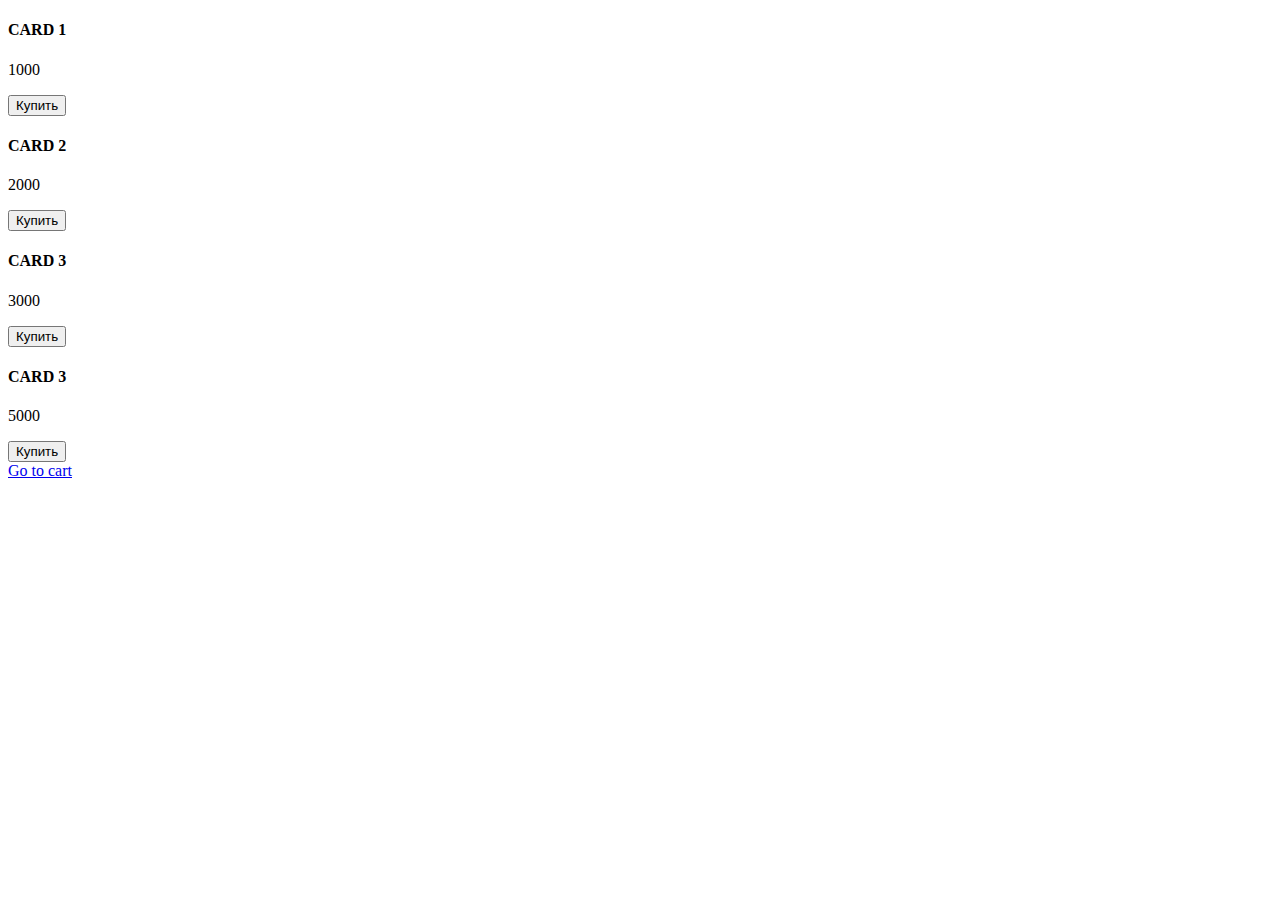
==== index.html @ 9742b04e "<комментарий>" ====
<!DOCTYPE html>
<html lang="en">

<head>
  <meta charset="UTF-8">
  <meta name="viewport" content="width=device-width, initial-scale=1.0">
  <script src="./scrips.js" defer></script>
  <title>Document</title>
</head>

<body>

  <div class="card">
    <h4 class="card__title">CARD 1</h4>
    <p class="card__price">1000</p>
    <button>Купить</button>
  </div>
  <div class="card">
    <h4 class="card__title">CARD 2</h4>
    <p class="card__price">2000</p>
    <button>Купить</button>
  </div>
  <div class="card">
    <h4 class="card__title">CARD 3</h4>
    <p class="card__price">3000</p>
    <button>Купить</button>
  </div>
  <div class="card">
    <h4 class="card__title">CARD 3</h4>
    <p class="card__price">5000</p>
    <button>Купить</button>
  </div>
  <a href="./card.html">Go to cart</a>

</body>

</html>
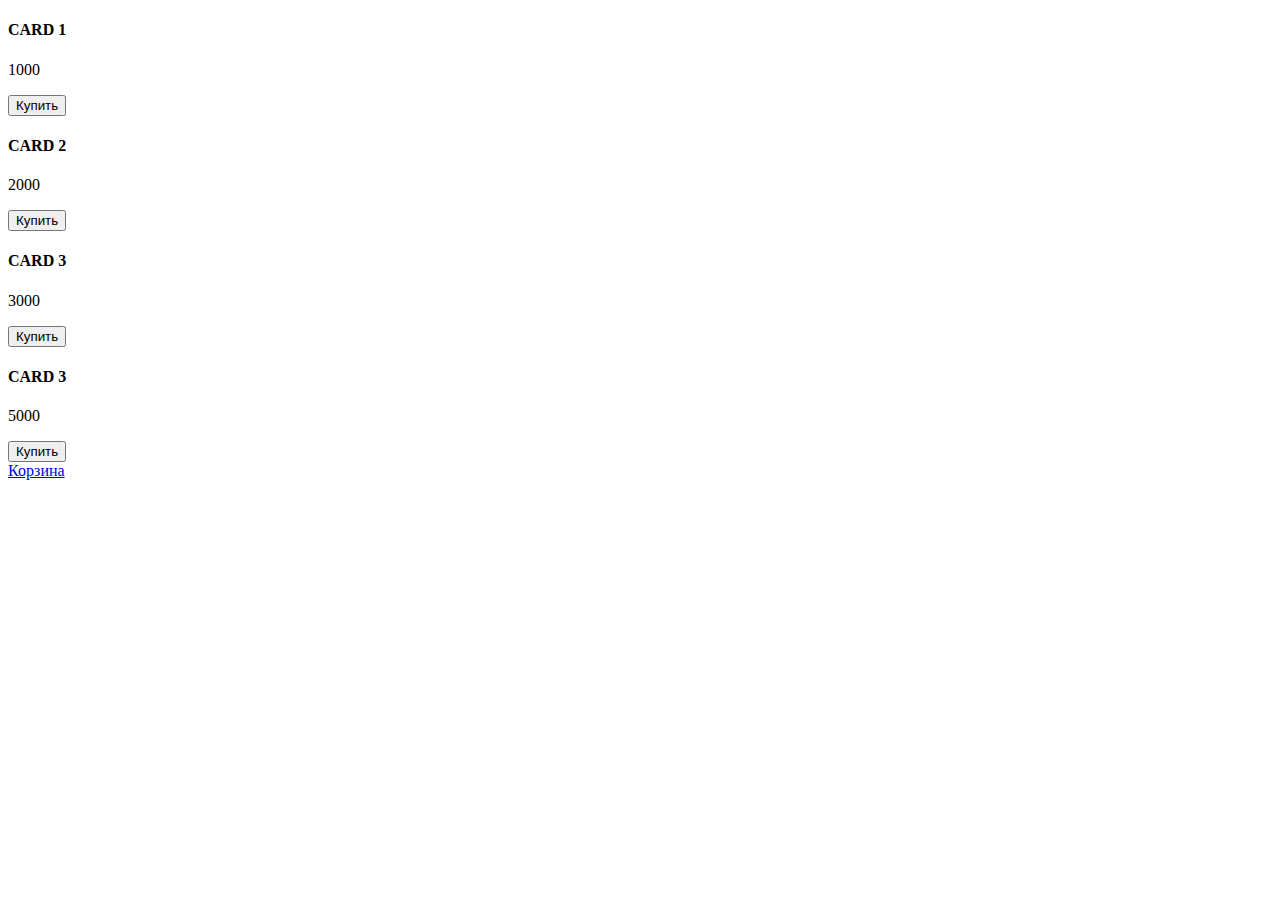
==== commit 9e9b2339: "Корзина" ====
--- a/index.html
+++ b/index.html
@@ -30,7 +30,7 @@
     <p class="card__price">5000</p>
     <button>Купить</button>
   </div>
-  <a href="./card.html">Go to cart</a>
+  <a href="./card.html">Корзина</a>
 
 </body>
 
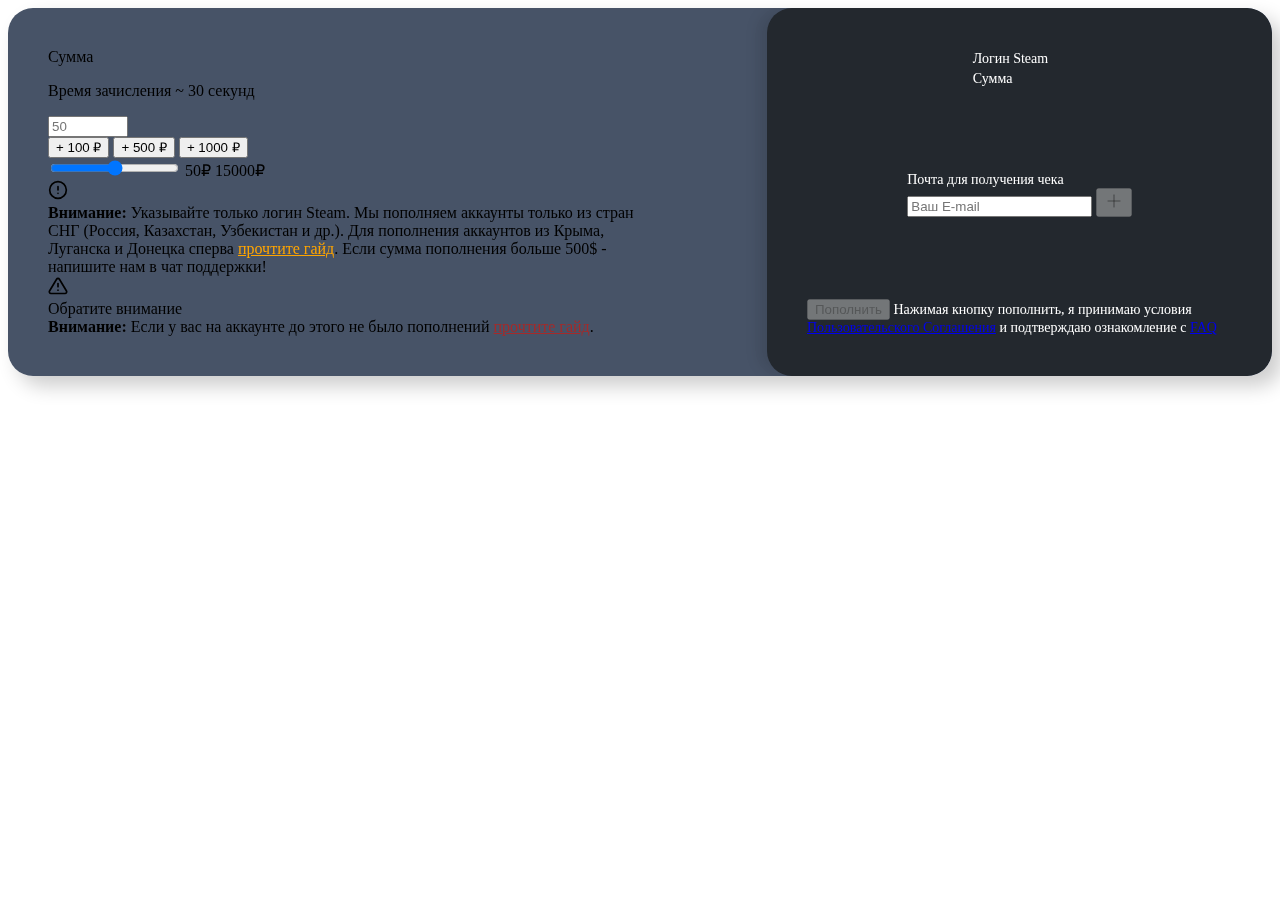
==== commit 676a815e: "Добавил новый функционал" ====
--- a/index.html
+++ b/index.html
@@ -4,34 +4,106 @@
 <head>
   <meta charset="UTF-8">
   <meta name="viewport" content="width=device-width, initial-scale=1.0">
-  <script src="./scrips.js" defer></script>
+  <link rel="stylesheet" href="./style.css">
+  <script src="./toUpCard.js" defer></script>
   <title>Document</title>
 </head>
 
 <body>
-
-  <div class="card">
-    <h4 class="card__title">CARD 1</h4>
-    <p class="card__price">1000</p>
-    <button>Купить</button>
-  </div>
-  <div class="card">
-    <h4 class="card__title">CARD 2</h4>
-    <p class="card__price">2000</p>
-    <button>Купить</button>
-  </div>
-  <div class="card">
-    <h4 class="card__title">CARD 3</h4>
-    <p class="card__price">3000</p>
-    <button>Купить</button>
-  </div>
-  <div class="card">
-    <h4 class="card__title">CARD 3</h4>
-    <p class="card__price">5000</p>
-    <button>Купить</button>
-  </div>
-  <a href="./card.html">Корзина</a>
-
+  <form class="container svelte-pn689t">
+    <div class="form svelte-pn689t">
+      <label class="money svelte-tsenul" for="money">Сумма <p class="svelte-tsenul">Время зачисления ~ 30
+          секунд</p>
+        <div class="svelte-u824j0">
+          <input type="number" name="money" id="money" maxlength="6" min="50" max="15000" required=""
+            class="svelte-u824j0" placeholder="50">
+        </div>
+      </label>
+      <div class="add-money-wrapper svelte-tsenul"><button class="add-money svelte-tsenul" type="button">+ 100
+          ₽</button> <button class="add-money svelte-tsenul" type="button">+ 500 ₽</button> <button
+          class="add-money svelte-tsenul" type="button">+ 1000 ₽</button></div>
+      <div class="range svelte-tsenul">
+        <div class="svelte-1dvvwkv"><input type="range" min="50" max="15000" aria-label="Сумма" class="svelte-1dvvwkv">
+          <span>50₽</span> <span>15000₽</span>
+        </div>
+      </div>
+      <div class="info-message svelte-tsenul">
+        <div class="message message--type-error svelte-8q7e0o"><span class="icon svelte-8q7e0o"><svg
+              xmlns="http://www.w3.org/2000/svg" width="20px" height="20px" viewBox="0 0 24 24" fill="none"
+              stroke="currentColor" stroke-width="2" stroke-linecap="round" stroke-linejoin="round"
+              class="feather feather-alert-circle ">
+              <circle cx="12" cy="12" r="10"></circle>
+              <line x1="12" y1="8" x2="12" y2="12"></line>
+              <line x1="12" y1="16" x2="12.01" y2="16"></line>
+            </svg></span>
+          <div class="info svelte-8q7e0o">
+            <div class="content"><b>Внимание:</b> Указывайте только логин Steam. Мы пополняем аккаунты только из стран
+              СНГ
+              (Россия, Казахстан, Узбекистан и др.). Для пополнения аккаунтов из Крыма, Луганска и Донецка
+              сперва
+              <a href="https://battlepass.ru/info/faq#krim" style="color: orange;">прочтите гайд</a>. Если
+              сумма пополнения больше 500$ - напишите нам в чат поддержки!
+            </div>
+          </div>
+        </div>
+        <div style="display: contents; --info-bg-start: #CFC355; --info-bg-end: #B49D4D; --info-text-color: #23282E;">
+          <div class="message message--type-custom svelte-8q7e0o"><span class="icon svelte-8q7e0o"><svg
+                xmlns="http://www.w3.org/2000/svg" width="20px" height="20px" viewBox="0 0 24 24" fill="none"
+                stroke="currentColor" stroke-width="2" stroke-linecap="round" stroke-linejoin="round"
+                class="feather feather-alert-triangle ">
+                <path d="M10.29 3.86L1.82 18a2 2 0 0 0 1.71 3h16.94a2 2 0 0 0 1.71-3L13.71 3.86a2 2 0 0 0-3.42 0z">
+                </path>
+                <line x1="12" y1="9" x2="12" y2="13"></line>
+                <line x1="12" y1="17" x2="12.01" y2="17"></line>
+              </svg></span>
+            <div class="info svelte-8q7e0o">
+              <div class="title svelte-8q7e0o">Обратите внимание</div>
+              <div class="content"><b>Внимание:</b> Если у вас на аккаунте до этого не было пополнений
+                <a href="https://battlepass.ru/info/faq#acc" style="color: brown;">прочтите гайд</a>.
+              </div>
+            </div>
+          </div>
+        </div>
+      </div>
+    </div>
+    </div>
+    <div class="checkout svelte-pn689t">
+      <table class="svelte-1szy6vr">
+        <tbody>
+          <tr class="svelte-1szy6vr">
+            <th class="svelte-1szy6vr">Логин Steam</th>
+            <td class="svelte-1szy6vr"></td>
+          </tr>
+          <tr class="svelte-1szy6vr">
+            <th class="svelte-1szy6vr">Сумма</th>
+            <td class="svelte-1szy6vr">
+              <div class="svelte-br80q">
+                <span class="total"></span>
+                <!-- <span class="original svelte-br80q"><span class="price svelte-br80q">64.90₽</span> <span
+                    class="blue svelte-1vujwtr">−7%</span></span> -->
+              </div>
+            </td>
+          </tr>
+        </tbody>
+      </table>
+      <section class="svelte-1kb0jm1">
+        <header><label for="receipt_email" class="svelte-1kb0jm1">Почта для получения чека</label></header>
+        <div class="svelte-1kb0jm1"><input type="email" name="receipt_email" id="receipt_email" placeholder="Ваш E-mail"
+            class="svelte-1kb0jm1"> <button type="button" disabled="" class="svelte-1kb0jm1"><svg
+              xmlns="http://www.w3.org/2000/svg" width="20px" height="20px" viewBox="0 0 24 24" fill="none"
+              stroke="currentColor" stroke-width="2" stroke-linecap="round" stroke-linejoin="round"
+              class="feather feather-plus ">
+              <line x1="12" y1="5" x2="12" y2="19"></line>
+              <line x1="5" y1="12" x2="19" y2="12"></line>
+            </svg></button></div>
+      </section>
+      <div class="svelte-dmcgsa"><button type="submit" disabled="" class="svelte-dmcgsa">Пополнить</button> <span
+          class="terms svelte-dmcgsa">Нажимая кнопку пополнить, я принимаю условия <a href="info/agreement"
+            class="svelte-dmcgsa">Пользовательского Соглашения</a>
+          и подтверждаю ознакомление с
+          <a href="/info/faq" class="svelte-dmcgsa">FAQ</a></span></div>
+    </div>
+  </form>
 </body>
 
 </html>--- a/style.css
+++ b/style.css
@@ -0,0 +1,1153 @@
+:root {
+  --back-color: #2b323c;
+  --main-color: #334056;
+  --bg-card-color: rgb(51 64 86 / 90%);
+  --dark-color: #23282e;
+  --text-color: #cfd4da;
+  --white-color: #fff;
+  --blue-color: #0396ff;
+  --action-bg: var(--blue-color);
+  --action-text: var(--white-color);
+  --green-color: #48c432;
+  --red-color: #eb4242;
+  --grid-module: 4px
+}
+
+div.svelte-19w2t92 {
+  display: -webkit-box;
+  display: -ms-flexbox;
+  display: flex;
+  -webkit-box-align: center;
+  -ms-flex-align: center;
+  align-items: center;
+  width: 100%;
+  -webkit-box-flex: 1;
+  -ms-flex: 1;
+  flex: 1;
+  gap: calc(var(--grid-module) * 2)
+}
+
+a.svelte-19w2t92:before {
+  position: absolute;
+  top: 0;
+  right: 0;
+  bottom: 0;
+  left: 0;
+  content: ""
+}
+
+button.svelte-19w2t92 {
+  display: -webkit-box;
+  display: -ms-flexbox;
+  display: flex;
+  -webkit-box-align: center;
+  -ms-flex-align: center;
+  align-items: center;
+  -webkit-box-pack: center;
+  -ms-flex-pack: center;
+  justify-content: center;
+  border: 0;
+  margin-left: auto;
+  background: 0 0
+}
+
+ul.svelte-1623bmi {
+  position: relative;
+  z-index: 2;
+  width: 100%;
+  margin-bottom: calc(var(--grid-module) * 2)
+}
+
+@media(min-width: 992px) {
+  ul.svelte-1623bmi {
+    position: absolute;
+    top: 40px;
+    left: 40px;
+    width: auto
+  }
+}
+
+li.svelte-1623bmi {
+  margin-bottom: calc(var(--grid-module) * 2)
+}
+
+@font-face {
+  font-family: swiper-icons;
+  src: url(data:application/font-woff;charset=utf-8;base64,\ [base64]//wADZ2x5ZgAAAywAAADMAAAD2MHtryVoZWFkAAABbAAAADAAAAA2E2+eoWhoZWEAAAGcAAAAHwAAACQC9gDzaG10eAAAAigAAAAZAAAArgJkABFsb2NhAAAC0AAAAFoAAABaFQAUGG1heHAAAAG8AAAAHwAAACAAcABAbmFtZQAAA/gAAAE5AAACXvFdBwlwb3N0AAAFNAAAAGIAAACE5s74hXjaY2BkYGAAYpf5Hu/j+W2+MnAzMYDAzaX6QjD6/4//Bxj5GA8AuRwMYGkAPywL13jaY2BkYGA88P8Agx4j+/8fQDYfA1AEBWgDAIB2BOoAeNpjYGRgYNBh4GdgYgABEMnIABJzYNADCQAACWgAsQB42mNgYfzCOIGBlYGB0YcxjYGBwR1Kf2WQZGhhYGBiYGVmgAFGBiQQkOaawtDAoMBQxXjg/wEGPcYDDA4wNUA2CCgwsAAAO4EL6gAAeNpj2M0gyAACqxgGNWBkZ2D4/wMA+xkDdgAAAHjaY2BgYGaAYBkGRgYQiAHyGMF8FgYHIM3DwMHABGQrMOgyWDLEM1T9/w8UBfEMgLzE////P/5//f/V/xv+r4eaAAeMbAxwIUYmIMHEgKYAYjUcsDAwsLKxc3BycfPw8jEQA/[base64]/uznmfPFBNODM2K7MTQ45YEAZqGP81AmGGcF3iPqOop0r1SPTaTbVkfUe4HXj97wYE+yNwWYxwWu4v1ugWHgo3S1XdZEVqWM7ET0cfnLGxWfkgR42o2PvWrDMBSFj/IHLaF0zKjRgdiVMwScNRAoWUoH78Y2icB/yIY09An6AH2Bdu/UB+yxopYshQiEvnvu0dURgDt8QeC8PDw7Fpji3fEA4z/PEJ6YOB5hKh4dj3EvXhxPqH/SKUY3rJ7srZ4FZnh1PMAtPhwP6fl2PMJMPDgeQ4rY8YT6Gzao0eAEA409DuggmTnFnOcSCiEiLMgxCiTI6Cq5DZUd3Qmp10vO0LaLTd2cjN4fOumlc7lUYbSQcZFkutRG7g6JKZKy0RmdLY680CDnEJ+UMkpFFe1RN7nxdVpXrC4aTtnaurOnYercZg2YVmLN/d/gczfEimrE/fs/bOuq29Zmn8tloORaXgZgGa78yO9/cnXm2BpaGvq25Dv9S4E9+5SIc9PqupJKhYFSSl47+Qcr1mYNAAAAeNptw0cKwkAAAMDZJA8Q7OUJvkLsPfZ6zFVERPy8qHh2YER+3i/BP83vIBLLySsoKimrqKqpa2hp6+jq6RsYGhmbmJqZSy0sraxtbO3sHRydnEMU4uR6yx7JJXveP7WrDycAAAAAAAH//wACeNpjYGRgYOABYhkgZgJCZgZNBkYGLQZtIJsFLMYAAAw3ALgAeNolizEKgDAQBCchRbC2sFER0YD6qVQiBCv/H9ezGI6Z5XBAw8CBK/m5iQQVauVbXLnOrMZv2oLdKFa8Pjuru2hJzGabmOSLzNMzvutpB3N42mNgZGBg4GKQYzBhYMxJLMlj4GBgAYow/P/PAJJhLM6sSoWKfWCAAwDAjgbRAAB42mNgYGBkAIIbCZo5IPrmUn0hGA0AO8EFTQAA) format("woff");
+  font-weight: 400;
+  font-style: normal
+}
+
+:root {
+  --swiper-theme-color: #007aff
+}
+
+:host {
+  position: relative;
+  display: block;
+  margin-left: auto;
+  margin-right: auto;
+  z-index: 1
+}
+
+.swiper {
+  margin-left: auto;
+  margin-right: auto;
+  position: relative;
+  overflow: hidden;
+  overflow: clip;
+  list-style: none;
+  padding: 0;
+  z-index: 1;
+  display: block
+}
+
+.swiper-vertical>.swiper-wrapper {
+  -webkit-box-orient: vertical;
+  -webkit-box-direction: normal;
+  -ms-flex-direction: column;
+  flex-direction: column
+}
+
+.swiper-wrapper {
+  position: relative;
+  width: 100%;
+  height: 100%;
+  z-index: 1;
+  display: -webkit-box;
+  display: -ms-flexbox;
+  display: flex;
+  -webkit-transition-property: -webkit-transform;
+  transition-property: -webkit-transform;
+  transition-property: transform;
+  transition-property: transform, -webkit-transform;
+  -webkit-transition-timing-function: var(--swiper-wrapper-transition-timing-function, initial);
+  transition-timing-function: var(--swiper-wrapper-transition-timing-function, initial);
+  -webkit-box-sizing: content-box;
+  box-sizing: content-box
+}
+
+.swiper-android .swiper-slide,
+.swiper-ios .swiper-slide,
+.swiper-wrapper {
+  -webkit-transform: translate3d(0px, 0, 0);
+  transform: translateZ(0)
+}
+
+.swiper-horizontal {
+  -ms-touch-action: pan-y;
+  touch-action: pan-y
+}
+
+.swiper-vertical {
+  -ms-touch-action: pan-x;
+  touch-action: pan-x
+}
+
+.swiper-slide {
+  -ms-flex-negative: 0;
+  flex-shrink: 0;
+  width: 100%;
+  height: 100%;
+  position: relative;
+  -webkit-transition-property: -webkit-transform;
+  transition-property: -webkit-transform;
+  transition-property: transform;
+  transition-property: transform, -webkit-transform;
+  display: block
+}
+
+.swiper-slide-invisible-blank {
+  visibility: hidden
+}
+
+.swiper-autoheight,
+.swiper-autoheight .swiper-slide {
+  height: auto
+}
+
+.swiper-autoheight .swiper-wrapper {
+  -webkit-box-align: start;
+  -ms-flex-align: start;
+  align-items: flex-start;
+  -webkit-transition-property: height, -webkit-transform;
+  transition-property: height, -webkit-transform;
+  transition-property: transform, height;
+  transition-property: transform, height, -webkit-transform
+}
+
+.swiper-backface-hidden .swiper-slide {
+  -webkit-transform: translateZ(0);
+  transform: translateZ(0);
+  -webkit-backface-visibility: hidden;
+  backface-visibility: hidden
+}
+
+.swiper-3d.swiper-css-mode .swiper-wrapper {
+  -webkit-perspective: 1200px;
+  perspective: 1200px
+}
+
+.swiper-3d .swiper-wrapper {
+  -webkit-transform-style: preserve-3d;
+  transform-style: preserve-3d
+}
+
+.swiper-3d {
+  -webkit-perspective: 1200px;
+  perspective: 1200px
+}
+
+.swiper-3d .swiper-slide,
+.swiper-3d .swiper-cube-shadow {
+  -webkit-transform-style: preserve-3d;
+  transform-style: preserve-3d
+}
+
+.swiper-css-mode>.swiper-wrapper {
+  overflow: auto;
+  scrollbar-width: none;
+  -ms-overflow-style: none
+}
+
+.swiper-css-mode>.swiper-wrapper::-webkit-scrollbar {
+  display: none
+}
+
+.swiper-css-mode>.swiper-wrapper>.swiper-slide {
+  scroll-snap-align: start start
+}
+
+.swiper-css-mode.swiper-horizontal>.swiper-wrapper {
+  -ms-scroll-snap-type: x mandatory;
+  scroll-snap-type: x mandatory
+}
+
+.swiper-css-mode.swiper-vertical>.swiper-wrapper {
+  -ms-scroll-snap-type: y mandatory;
+  scroll-snap-type: y mandatory
+}
+
+.swiper-css-mode.swiper-free-mode>.swiper-wrapper {
+  -ms-scroll-snap-type: none;
+  scroll-snap-type: none
+}
+
+.swiper-css-mode.swiper-free-mode>.swiper-wrapper>.swiper-slide {
+  scroll-snap-align: none
+}
+
+.swiper-css-mode.swiper-centered>.swiper-wrapper:before {
+  content: "";
+  -ms-flex-negative: 0;
+  flex-shrink: 0;
+  -webkit-box-ordinal-group: 10000;
+  -ms-flex-order: 9999;
+  order: 9999
+}
+
+.swiper-css-mode.swiper-centered>.swiper-wrapper>.swiper-slide {
+  scroll-snap-align: center center;
+  scroll-snap-stop: always
+}
+
+.swiper-css-mode.swiper-centered.swiper-horizontal>.swiper-wrapper>.swiper-slide:first-child {
+  -webkit-margin-start: var(--swiper-centered-offset-before);
+  margin-inline-start: var(--swiper-centered-offset-before)
+}
+
+.swiper-css-mode.swiper-centered.swiper-horizontal>.swiper-wrapper: before {
+  height: 100%;
+  min-height: 1px;
+  width: var(--swiper-centered-offset-after)
+}
+
+.swiper-css-mode.swiper-centered.swiper-vertical>.swiper-wrapper>.swiper-slide:first-child {
+  -webkit-margin-before: var(--swiper-centered-offset-before);
+  margin-block-start: var(--swiper-centered-offset-before)
+}
+
+.swiper-css-mode.swiper-centered.swiper-vertical>.swiper-wrapper: before {
+  width: 100%;
+  min-width: 1px;
+  height: var(--swiper-centered-offset-after)
+}
+
+.swiper-3d .swiper-slide-shadow,
+.swiper-3d .swiper-slide-shadow-left,
+.swiper-3d .swiper-slide-shadow-right,
+.swiper-3d .swiper-slide-shadow-top,
+.swiper-3d .swiper-slide-shadow-bottom {
+  position: absolute;
+  left: 0;
+  top: 0;
+  width: 100%;
+  height: 100%;
+  pointer-events: none;
+  z-index: 10
+}
+
+.swiper-3d .swiper-slide-shadow {
+  background: rgba(0, 0, 0, .15)
+}
+
+.swiper-3d .swiper-slide-shadow-left {
+  background-image: -webkit-gradient(linear, right top, left top, from(rgba(0, 0, 0, .5)), to(rgba(0, 0, 0, 0)));
+  background-image: linear-gradient(to left, rgba(0, 0, 0, .5), rgba(0, 0, 0, 0))
+}
+
+.swiper-3d .swiper-slide-shadow-right {
+  background-image: -webkit-gradient(linear, left top, right top, from(rgba(0, 0, 0, .5)), to(rgba(0, 0, 0, 0)));
+  background-image: linear-gradient(to right, rgba(0, 0, 0, .5), rgba(0, 0, 0, 0))
+}
+
+.swiper-3d .swiper-slide-shadow-top {
+  background-image: -webkit-gradient(linear, left bottom, left top, from(rgba(0, 0, 0, .5)), to(rgba(0, 0, 0, 0)));
+  background-image: linear-gradient(to top, rgba(0, 0, 0, .5), rgba(0, 0, 0, 0))
+}
+
+.swiper-3d .swiper-slide-shadow-bottom {
+  background-image: -webkit-gradient(linear, left top, left bottom, from(rgba(0, 0, 0, .5)), to(rgba(0, 0, 0, 0)));
+  background-image: linear-gradient(to bottom, rgba(0, 0, 0, .5), rgba(0, 0, 0, 0))
+}
+
+.swiper-lazy-preloader {
+  width: 42px;
+  height: 42px;
+  position: absolute;
+  left: 50%;
+  top: 50%;
+  margin-left: -21px;
+  margin-top: -21px;
+  z-index: 10;
+  -webkit-transform-origin: 50%;
+  transform-origin: 50%;
+  -webkit-box-sizing: border-box;
+  box-sizing: border-box;
+  border: 4px solid var(--swiper-preloader-color, var(--swiper-theme-color));
+  border-radius: 50%;
+  border-top-color: transparent
+}
+
+.swiper:not(.swiper-watch-progress) .swiper-lazy-preloader,
+.swiper-watch-progress .swiper-slide-visible .swiper-lazy-preloader {
+  -webkit-animation: swiper-preloader-spin 1s infinite linear;
+  animation: swiper-preloader-spin 1s infinite linear
+}
+
+.swiper-lazy-preloader-white {
+  --swiper-preloader-color: #fff
+}
+
+.swiper-lazy-preloader-black {
+  --swiper-preloader-color: #000
+}
+
+@-webkit-keyframes swiper-preloader-spin {
+  0% {
+    -webkit-transform: rotate(0deg);
+    transform: rotate(0)
+  }
+
+  to {
+    -webkit-transform: rotate(360deg);
+    transform: rotate(360deg)
+  }
+}
+
+@keyframes swiper-preloader-spin {
+  0% {
+    -webkit-transform: rotate(0deg);
+    transform: rotate(0)
+  }
+
+  to {
+    -webkit-transform: rotate(360deg);
+    transform: rotate(360deg)
+  }
+}
+
+article.svelte-b9zoxm {
+  display: -webkit-box;
+  display: -ms-flexbox;
+  display: flex;
+  -webkit-box-align: center;
+  -ms-flex-align: center;
+  align-items: center;
+  -webkit-box-pack: center;
+  -ms-flex-pack: center;
+  justify-content: center;
+  position: relative;
+  overflow: hidden;
+  width: 100%;
+  height: 100%;
+  border-radius: 10px
+}
+
+a.svelte-b9zoxm {
+  display: -webkit-box;
+  display: -ms-flexbox;
+  display: flex;
+  -webkit-box-align: center;
+  -ms-flex-align: center;
+  align-items: center;
+  z-index: 1;
+  color: var(--white-color);
+  font-weight: 700;
+  gap: calc(var(--grid-module) * 2)
+}
+
+a.svelte-b9zoxm:before {
+  position: absolute;
+  top: 0;
+  right: 0;
+  bottom: 0;
+  left: 0;
+  content: ""
+}
+
+img.svelte-b9zoxm {
+  position: absolute;
+  top: 0;
+  right: 0;
+  bottom: 0;
+  left: 0;
+  width: 100%;
+  height: 100%;
+  -o-object-fit: cover;
+  object-fit: cover
+}
+
+div.svelte-d7mmfj {
+  display: -webkit-box;
+  display: -ms-flexbox;
+  display: flex;
+  -webkit-box-align: center;
+  -ms-flex-align: center;
+  align-items: center;
+  position: absolute;
+  top: calc(-80px - var(--grid-module) * 4);
+  width: 100%;
+  height: 80px;
+  margin-bottom: calc(var(--grid-module) * 2);
+  gap: calc(var(--grid-module) * 2)
+}
+
+@media(min-width: 992px) {
+  div.svelte-d7mmfj {
+    top: calc(-90px - var(--grid-module) * 4);
+    width: 100%;
+    height: 90px
+  }
+}
+
+button.svelte-d7mmfj {
+  display: -webkit-box;
+  display: -ms-flexbox;
+  display: flex;
+  -webkit-box-align: center;
+  -ms-flex-align: center;
+  align-items: center;
+  width: 28px;
+  height: 100%;
+  border: 0;
+  border-radius: 10px;
+  background: rgba(0, 0, 0, .1333333333);
+  color: var(--white-color)
+}
+
+swiper-container.svelte-d7mmfj {
+  width: calc(100% - 56px - var(--grid-module) * 2 * 2);
+  --swiper-navigation-size: 20px;
+  --swiper-navigation-color: var(--white-color)
+}
+
+swiper-slide.svelte-d7mmfj {
+  height: 80px
+}
+
+@media(min-width: 992px) {
+  swiper-slide.svelte-d7mmfj {
+    height: 90px
+  }
+}
+
+div.svelte-8ilz23 {
+  position: relative;
+  z-index: 2;
+  width: 100%;
+  padding: calc(var(--grid-module) * 3) calc(var(--grid-module) * 4);
+  border: 1px solid var(--dark-color);
+  border-radius: 20px;
+  margin-bottom: calc(var(--grid-module) * 2);
+  background: var(--main-color);
+  font-size: 20px;
+  font-weight: 700;
+  line-height: 26px
+}
+
+@media(min-width: 992px) {
+  div.svelte-8ilz23 {
+    position: absolute;
+    top: 40px;
+    left: 40px;
+    width: auto
+  }
+}
+
+button.svelte-8ilz23 {
+  position: absolute;
+  top: calc(var(--grid-module) * 3);
+  right: calc(var(--grid-module) * 3);
+  border: none;
+  background: 0 0
+}
+
+a.svelte-8ilz23 {
+  display: -webkit-box;
+  display: -ms-flexbox;
+  display: flex;
+  -webkit-box-align: center;
+  -ms-flex-align: center;
+  align-items: center;
+  margin-right: calc(var(--grid-module) * 10);
+  gap: calc(var(--grid-module) * 3)
+}
+
+img.svelte-8ilz23 {
+  width: 40px;
+  height: 44px
+}
+
+@media(min-width: 992px) {
+  img.svelte-8ilz23 {
+    width: 48px;
+    height: 52px
+  }
+}
+
+form.svelte-pn689t.svelte-pn689t {
+  z-index: 0;
+  display: -webkit-box;
+  display: -ms-flexbox;
+  display: flex;
+  overflow: hidden;
+  -webkit-box-orient: vertical;
+  -webkit-box-direction: normal;
+  -ms-flex-direction: column;
+  flex-direction: column;
+  border-radius: 25px;
+  -webkit-backdrop-filter: blur(13px);
+  backdrop-filter: blur(13px);
+  background: var(--bg-card-color);
+  -webkit-box-shadow: 10px 10px 20px rgba(0, 0, 0, .2);
+  box-shadow: 10px 10px 20px #0003
+}
+
+@media(min-width: 992px) {
+  form.svelte-pn689t.svelte-pn689t {
+    -webkit-box-orient: horizontal;
+    -webkit-box-direction: normal;
+    -ms-flex-direction: row;
+    flex-direction: row
+  }
+}
+
+.form.svelte-pn689t.svelte-pn689t {
+  -webkit-box-flex: 1;
+  -ms-flex: 1;
+  flex: 1;
+  padding: calc(var(--grid-module) * 5)
+}
+
+@media(min-width: 576px) {
+  .form.svelte-pn689t.svelte-pn689t {
+    padding: calc(var(--grid-module) * 10)
+  }
+}
+
+@media(min-width: 992px) {
+  .form.svelte-pn689t.svelte-pn689t {
+    width: 570px;
+    -webkit-box-flex: 0;
+    -ms-flex: 0 0 570px;
+    flex: 0 0 570px
+  }
+}
+
+@media(min-width: 1200px) {
+  .form.svelte-pn689t.svelte-pn689t {
+    width: 620px;
+    -webkit-box-flex: 0;
+    -ms-flex: 0 0 620px;
+    flex: 0 0 620px
+  }
+}
+
+h1.svelte-pn689t.svelte-pn689t {
+  display: -webkit-box;
+  display: -ms-flexbox;
+  display: flex;
+  -webkit-box-align: center;
+  -ms-flex-align: center;
+  align-items: center;
+  margin-bottom: calc(var(--grid-module) * 10);
+  font-size: 20px;
+  font-weight: 700;
+  gap: calc(var(--grid-module) * 4)
+}
+
+@media(min-width: 768px) {
+  h1.svelte-pn689t.svelte-pn689t {
+    font-size: 28px
+  }
+}
+
+h1.svelte-pn689t.svelte-pn689t:before {
+  width: 40px;
+  height: 40px;
+  background-image: var(--icon);
+  background-repeat: no-repeat;
+  background-size: contain;
+  content: ""
+}
+
+@media(min-width: 768px) {
+  h1.svelte-pn689t.svelte-pn689t:before {
+    width: 60px;
+    height: 60px
+  }
+}
+
+.checkout.svelte-pn689t.svelte-pn689t {
+  display: -webkit-box;
+  display: -ms-flexbox;
+  display: flex;
+  -webkit-box-flex: 1;
+  -ms-flex: 1;
+  flex: 1;
+  -webkit-box-orient: vertical;
+  -webkit-box-direction: normal;
+  -ms-flex-direction: column;
+  flex-direction: column;
+  -webkit-box-align: center;
+  -ms-flex-align: center;
+  align-items: center;
+  -webkit-box-pack: justify;
+  -ms-flex-pack: justify;
+  justify-content: space-between;
+  padding: calc(var(--grid-module) * 5);
+  border-radius: 25px;
+  margin-left: auto;
+  background: var(--dark-color);
+  -webkit-box-shadow: -10px 0 13px rgba(0, 0, 0, .1);
+  box-shadow: -10px 0 13px #0000001a;
+  color: var(--white-color);
+  font-size: 14px;
+  gap: calc(var(--grid-module) * 4)
+}
+
+@media(min-width: 576px) {
+  .checkout.svelte-pn689t.svelte-pn689t {
+    padding: calc(var(--grid-module) * 10)
+  }
+}
+
+@media(min-width: 992px) {
+  .checkout.svelte-pn689t.svelte-pn689t {
+    width: 400px;
+    -webkit-box-flex: 0;
+    -ms-flex: 0 0 400px;
+    flex: 0 0 400px
+  }
+}
+
+@media(min-width: 1200px) {
+  .checkout.svelte-pn689t.svelte-pn689t {
+    width: 425px;
+    -webkit-box-flex: 0;
+    -ms-flex: 0 0 425px;
+    flex: 0 0 425px
+  }
+}
+
+.checkout.processing.svelte-pn689t.svelte-pn689t,
+.checkout.errored.svelte-pn689t.svelte-pn689t {
+  -webkit-box-align: center;
+  -ms-flex-align: center;
+  align-items: center;
+  -webkit-box-pack: center;
+  -ms-flex-pack: center;
+  justify-content: center
+}
+
+.error__title.svelte-pn689t.svelte-pn689t {
+  margin-bottom: calc(var(--grid-module) * 10);
+  font-size: 28px;
+  line-height: 40px
+}
+
+.error__message.svelte-pn689t.svelte-pn689t {
+  margin-bottom: calc(var(--grid-module) * 10);
+  font-size: 16px;
+  line-height: 23px;
+  text-align: center
+}
+
+.error__button.svelte-pn689t.svelte-pn689t {
+  padding: calc(var(--grid-module) * 2) calc(var(--grid-module) * 12);
+  border: 0;
+  border-radius: 8px;
+  background: var(--action-bg);
+  color: var(--action-text);
+  font-weight: 700;
+  text-transform: uppercase
+}
+
+.unavailable.svelte-pn689t.svelte-pn689t {
+  position: relative;
+  overflow: hidden;
+  -webkit-box-align: center;
+  -ms-flex-align: center;
+  align-items: center;
+  -webkit-box-pack: center;
+  -ms-flex-pack: center;
+  justify-content: center;
+  padding: calc(var(--grid-module) * 15) calc(var(--grid-module) * 5)
+}
+
+.unavailable__title.svelte-pn689t.svelte-pn689t {
+  font-size: 28px;
+  font-weight: 700;
+  text-align: center
+}
+
+.unavailable__tape.svelte-pn689t.svelte-pn689t {
+  position: absolute;
+  width: 100%
+}
+
+.unavailable__tape.svelte-pn689t img.svelte-pn689t {
+  width: 100%;
+  height: 100%
+}
+
+.unavailable__tape--top.svelte-pn689t.svelte-pn689t {
+  top: 40px;
+  left: -30%;
+  -webkit-transform: rotate(-60deg);
+  transform: rotate(-60deg)
+}
+
+.unavailable__tape--bot.svelte-pn689t.svelte-pn689t {
+  right: -30%;
+  bottom: 40px;
+  -webkit-transform: matrix(-.84, .55, .55, .84, 0, 0);
+  transform: matrix(-.84, .55, .55, .84, 0, 0)
+}
+
+.bp_markdown a {
+  color: var(--action-bg, var(--blue-color));
+  text-decoration: underline
+}
+
+section.svelte-rd1kwm.svelte-rd1kwm {
+  display: -webkit-box;
+  display: -ms-flexbox;
+  display: flex;
+  width: 100%;
+  -webkit-box-orient: vertical;
+  -webkit-box-direction: normal;
+  -ms-flex-direction: column;
+  flex-direction: column;
+  margin: calc(var(--grid-module) * 5) calc(var(--grid-module) * 2);
+  gap: calc(var(--grid-module) * 3)
+}
+
+@media(min-width: 992px) {
+  section.svelte-rd1kwm.svelte-rd1kwm {
+    max-width: 970px
+  }
+}
+
+@media(min-width: 1200px) {
+  section.svelte-rd1kwm.svelte-rd1kwm {
+    max-width: 1045px
+  }
+}
+
+ul.svelte-rd1kwm.svelte-rd1kwm {
+  display: -webkit-box;
+  display: -ms-flexbox;
+  display: flex;
+  -webkit-box-align: center;
+  -ms-flex-align: center;
+  align-items: center;
+  width: 100%;
+  -ms-flex-wrap: wrap;
+  flex-wrap: wrap;
+  gap: calc(var(--grid-module) * 3) calc(var(--grid-module) * 5)
+}
+
+li.svelte-rd1kwm.svelte-rd1kwm {
+  display: -webkit-box;
+  display: -ms-flexbox;
+  display: flex;
+  -webkit-box-align: center;
+  -ms-flex-align: center;
+  align-items: center;
+  -webkit-box-pack: center;
+  -ms-flex-pack: center;
+  justify-content: center;
+  white-space: nowrap
+}
+
+li.faq-icon.svelte-rd1kwm.svelte-rd1kwm {
+  width: 30px;
+  height: 30px;
+  border-radius: 10px;
+  background: rgba(43, 50, 60, .9)
+}
+
+button.svelte-rd1kwm.svelte-rd1kwm {
+  display: -webkit-box;
+  display: -ms-flexbox;
+  display: flex;
+  -webkit-box-align: center;
+  -ms-flex-align: center;
+  align-items: center;
+  -webkit-box-pack: center;
+  -ms-flex-pack: center;
+  justify-content: center;
+  padding: calc(var(--grid-module) * 2) calc(var(--grid-module) * 4);
+  border: none;
+  border-radius: 10px;
+  background: rgba(43, 50, 60, .9);
+  -webkit-box-shadow: 4px 4px 8px 0 rgba(0, 0, 0, .2);
+  box-shadow: 4px 4px 8px #0003;
+  color: var(--white-color);
+  font-size: 14px;
+  font-weight: 500;
+  text-wrap: wrap
+}
+
+div.svelte-rd1kwm.svelte-rd1kwm {
+  display: -webkit-box;
+  display: -ms-flexbox;
+  display: flex;
+  -webkit-box-orient: vertical;
+  -webkit-box-direction: normal;
+  -ms-flex-direction: column;
+  flex-direction: column;
+  padding: calc(var(--grid-module) * 4) calc(var(--grid-module) * 5);
+  border-radius: 16px;
+  background: rgba(43, 50, 60, .9);
+  -webkit-box-shadow: 4px 4px 8px 0 rgba(0, 0, 0, .2);
+  box-shadow: 4px 4px 8px #0003;
+  gap: calc(var(--grid-module) * 2)
+}
+
+div.svelte-rd1kwm h3.svelte-rd1kwm {
+  display: -webkit-box;
+  display: -ms-flexbox;
+  display: flex;
+  -webkit-box-align: center;
+  -ms-flex-align: center;
+  align-items: center;
+  color: var(--white-color);
+  font-size: 14px;
+  font-weight: 700;
+  gap: calc(var(--grid-module) * 2)
+}
+
+div.svelte-rd1kwm p.svelte-rd1kwm {
+  font-size: 12px
+}
+
+div.svelte-rd1kwm button.svelte-rd1kwm {
+  padding: calc(var(--grid-module) * 1);
+  border-radius: 6px;
+  margin-left: auto;
+  background: var(--main-color);
+  -webkit-box-shadow: none;
+  box-shadow: none
+}
+
+form.svelte-10504sw.svelte-10504sw {
+  width: 100%
+}
+
+.form.svelte-10504sw.svelte-10504sw {
+  position: relative;
+  z-index: 0;
+  display: -webkit-box;
+  display: -ms-flexbox;
+  display: flex;
+  overflow: hidden;
+  -webkit-box-orient: vertical;
+  -webkit-box-direction: normal;
+  -ms-flex-direction: column;
+  flex-direction: column;
+  padding: calc(var(--grid-module) * 5);
+  border-radius: 25px;
+  -webkit-backdrop-filter: blur(13px);
+  backdrop-filter: blur(13px);
+  background: var(--bg-card-color);
+  -webkit-box-shadow: 10px 10px 20px rgba(0, 0, 0, .2);
+  box-shadow: 10px 10px 20px #0003
+}
+
+@media(min-width: 576px) {
+  .form.svelte-10504sw.svelte-10504sw {
+    padding: calc(var(--grid-module) * 10)
+  }
+}
+
+h1.svelte-10504sw.svelte-10504sw {
+  display: -webkit-box;
+  display: -ms-flexbox;
+  display: flex;
+  -webkit-box-align: center;
+  -ms-flex-align: center;
+  align-items: center;
+  margin-bottom: calc(var(--grid-module) * 10);
+  font-size: 20px;
+  font-weight: 700;
+  gap: calc(var(--grid-module) * 4)
+}
+
+@media(min-width: 768px) {
+  h1.svelte-10504sw.svelte-10504sw {
+    font-size: 28px
+  }
+}
+
+h1.svelte-10504sw.svelte-10504sw:before {
+  width: 40px;
+  height: 40px;
+  background-image: var(--icon);
+  background-repeat: no-repeat;
+  background-size: contain;
+  content: ""
+}
+
+@media(min-width: 768px) {
+  h1.svelte-10504sw.svelte-10504sw:before {
+    width: 60px;
+    height: 60px
+  }
+}
+
+.checkout.svelte-10504sw.svelte-10504sw {
+  position: fixed;
+  z-index: 10000;
+  right: 10px;
+  bottom: 0;
+  left: 10px;
+  display: -webkit-box;
+  display: -ms-flexbox;
+  display: flex;
+  overflow: hidden auto;
+  max-height: 80vh;
+  -webkit-box-flex: 1;
+  -ms-flex: 1;
+  flex: 1;
+  -webkit-box-orient: vertical;
+  -webkit-box-direction: normal;
+  -ms-flex-direction: column;
+  flex-direction: column;
+  -webkit-box-align: center;
+  -ms-flex-align: center;
+  align-items: center;
+  padding: calc(var(--grid-module) * 5) calc(var(--grid-module) * 5) calc(var(--grid-module) * 15) calc(var(--grid-module) * 5);
+  border-radius: 25px 25px 0 0;
+  background: var(--dark-color);
+  -webkit-box-shadow: -10px 0 13px rgba(0, 0, 0, .1);
+  box-shadow: -10px 0 13px #0000001a;
+  color: var(--white-color);
+  font-size: 14px;
+  gap: calc(var(--grid-module) * 4);
+  -webkit-transform: translateZ(0);
+  transform: translateZ(0)
+}
+
+.checkout.processing.svelte-10504sw.svelte-10504sw,
+.checkout.errored.svelte-10504sw.svelte-10504sw {
+  -webkit-box-align: center;
+  -ms-flex-align: center;
+  align-items: center;
+  -webkit-box-pack: center;
+  -ms-flex-pack: center;
+  justify-content: center
+}
+
+.error__title.svelte-10504sw.svelte-10504sw {
+  margin-bottom: calc(var(--grid-module) * 10);
+  font-size: 20px;
+  line-height: 40px
+}
+
+.error__message.svelte-10504sw.svelte-10504sw {
+  margin-bottom: calc(var(--grid-module) * 10);
+  font-size: 16px;
+  line-height: 23px;
+  text-align: center
+}
+
+.error__button.svelte-10504sw.svelte-10504sw {
+  padding: calc(var(--grid-module) * 2) calc(var(--grid-module) * 12);
+  border: 0;
+  border-radius: 8px;
+  background: var(--action-bg);
+  color: var(--action-text);
+  font-weight: 700;
+  text-transform: uppercase
+}
+
+.unavailable.svelte-10504sw.svelte-10504sw {
+  position: relative;
+  display: -webkit-box;
+  display: -ms-flexbox;
+  display: flex;
+  overflow: hidden;
+  -webkit-box-flex: 1;
+  -ms-flex: 1;
+  flex: 1;
+  -webkit-box-orient: vertical;
+  -webkit-box-direction: normal;
+  -ms-flex-direction: column;
+  flex-direction: column;
+  -webkit-box-align: center;
+  -ms-flex-align: center;
+  align-items: center;
+  -webkit-box-pack: center;
+  -ms-flex-pack: center;
+  justify-content: center;
+  padding: calc(var(--grid-module) * 15) 0;
+  border-radius: 25px;
+  background: var(--dark-color);
+  -webkit-box-shadow: -10px 0 13px rgba(0, 0, 0, .1);
+  box-shadow: -10px 0 13px #0000001a;
+  color: var(--white-color)
+}
+
+.unavailable__title.svelte-10504sw.svelte-10504sw {
+  font-size: 20px;
+  font-weight: 700;
+  text-align: center
+}
+
+.unavailable__tape.svelte-10504sw.svelte-10504sw {
+  position: absolute;
+  width: 100%
+}
+
+.unavailable__tape.svelte-10504sw img.svelte-10504sw {
+  width: 100%;
+  height: 20px
+}
+
+.unavailable__tape--top.svelte-10504sw.svelte-10504sw {
+  top: 20px;
+  left: -40%;
+  -webkit-transform: rotate(330deg);
+  transform: rotate(330deg)
+}
+
+.unavailable__tape--bot.svelte-10504sw.svelte-10504sw {
+  right: -40%;
+  bottom: 20px;
+  -webkit-transform: rotate(320deg);
+  transform: rotate(320deg)
+}
+
+.checkout-overlay.svelte-10504sw.svelte-10504sw {
+  position: fixed;
+  z-index: 9999;
+  top: 0;
+  right: 0;
+  bottom: 0;
+  left: 0;
+  background: rgba(0, 0, 0, .6)
+}
+
+.form-container.svelte-190ny1o {
+  display: -webkit-box;
+  display: -ms-flexbox;
+  display: flex;
+  -webkit-box-align: center;
+  -ms-flex-align: center;
+  align-items: center;
+  position: relative;
+  -webkit-box-orient: vertical;
+  -webkit-box-direction: normal;
+  -ms-flex-direction: column;
+  flex-direction: column
+}
+
+.form-container.with-promotions.svelte-190ny1o {
+  margin-top: calc(80px + var(--grid-module) * 6)
+}
+
+@media(min-width: 992px) {
+  .form-container.with-promotions.svelte-190ny1o {
+    margin-top: calc(90px + var(--grid-module) * 6)
+  }
+}
+
+tr.svelte-1szy6vr {
+  vertical-align: top
+}
+
+th.svelte-1szy6vr,
+td.svelte-1szy6vr {
+  vertical-align: middle
+}
+
+th.svelte-1szy6vr {
+  margin-right: 20px;
+  font-weight: 400;
+  text-align: left
+}
+
+td.svelte-1szy6vr {
+  max-width: 300px;
+  padding: calc(var(--grid-module) * 2);
+  text-align: right;
+  word-break: break-word
+}
+
+div.svelte-br80q.svelte-br80q {
+  color: var(--white-color);
+  font-size: 20px;
+  font-weight: 700;
+  line-height: 28.9px
+}
+
+div.svelte-br80q .original.svelte-br80q {
+  display: -webkit-box;
+  display: -ms-flexbox;
+  display: flex;
+  -webkit-box-align: center;
+  -ms-flex-align: center;
+  align-items: center;
+  -webkit-box-pack: end;
+  -ms-flex-pack: end;
+  justify-content: flex-end;
+  gap: calc(var(--grid-module) * 1)
+}
+
+div.svelte-br80q .original .price.svelte-br80q {
+  color: var(--text-color);
+  font-size: 12px;
+  font-weight: 500;
+  line-height: 17px;
+  text-decoration-line: line-through
+}
+
+div.small.svelte-br80q.svelte-br80q {
+  font-size: 16px;
+  font-weight: 700;
+  line-height: 20px;
+  text-align: right
+}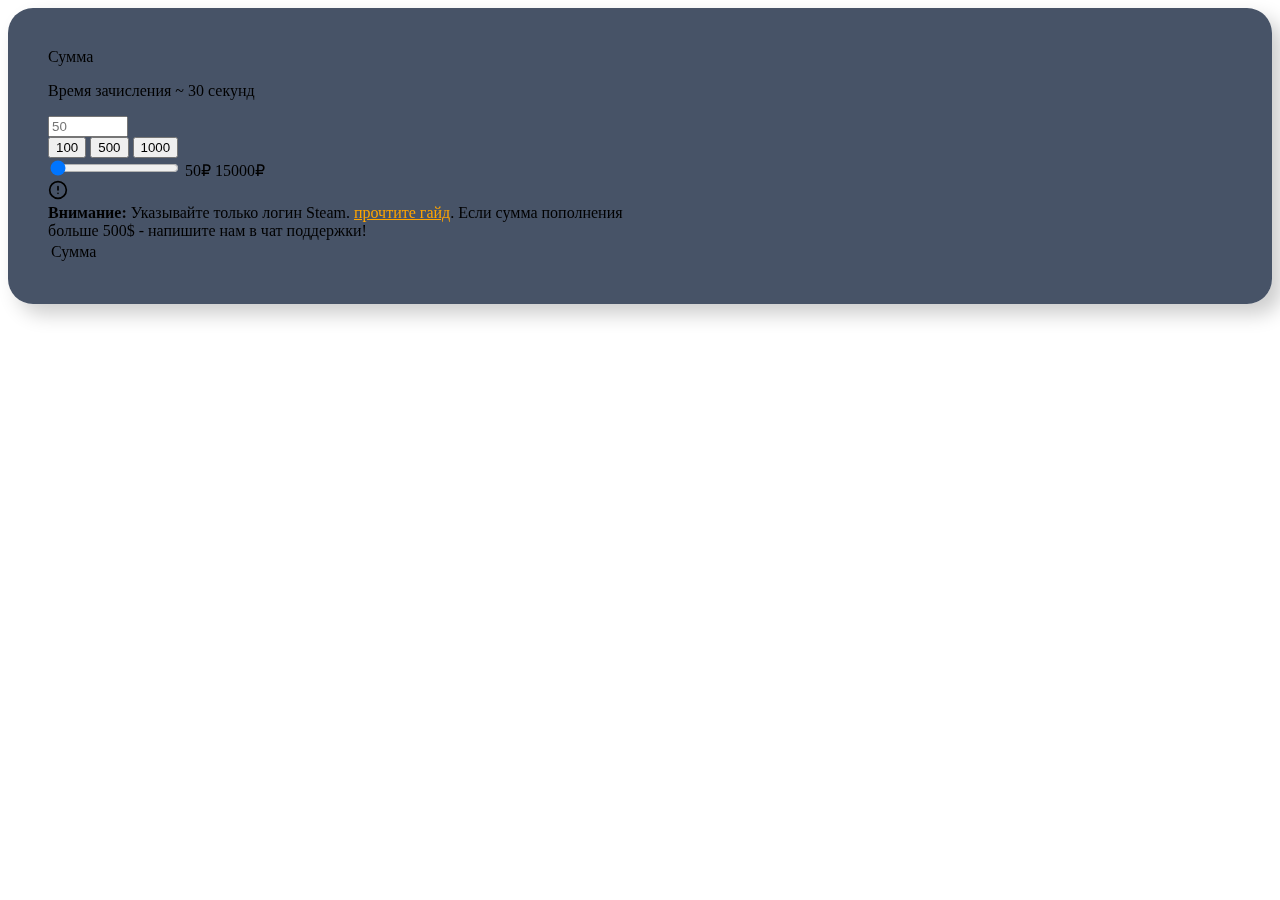
==== commit 571b9d14: "Добавил ещё функционал" ====
--- a/index.html
+++ b/index.html
@@ -19,12 +19,16 @@
             class="svelte-u824j0" placeholder="50">
         </div>
       </label>
-      <div class="add-money-wrapper svelte-tsenul"><button class="add-money svelte-tsenul" type="button">+ 100
-          ₽</button> <button class="add-money svelte-tsenul" type="button">+ 500 ₽</button> <button
-          class="add-money svelte-tsenul" type="button">+ 1000 ₽</button></div>
+      <div class="add-money-wrapper svelte-tsenul">
+        <button class="add-money svelte-tsenul" type="button">100</button>
+        <button class="add-money svelte-tsenul" type="button">500</button>
+        <button class="add-money svelte-tsenul" type="button">1000</button>
+      </div>
       <div class="range svelte-tsenul">
-        <div class="svelte-1dvvwkv"><input type="range" min="50" max="15000" aria-label="Сумма" class="svelte-1dvvwkv">
-          <span>50₽</span> <span>15000₽</span>
+        <div class="svelte-1dvvwkv">
+          <input type="range" min="50" max="15000" aria-label="Сумма" id="svelte-1dvvwkv" value="50">
+          <span>50₽</span>
+          <span>15000₽</span>
         </div>
       </div>
       <div class="info-message svelte-tsenul">
@@ -37,71 +41,24 @@
               <line x1="12" y1="16" x2="12.01" y2="16"></line>
             </svg></span>
           <div class="info svelte-8q7e0o">
-            <div class="content"><b>Внимание:</b> Указывайте только логин Steam. Мы пополняем аккаунты только из стран
-              СНГ
-              (Россия, Казахстан, Узбекистан и др.). Для пополнения аккаунтов из Крыма, Луганска и Донецка
-              сперва
+            <div class="content"><b>Внимание:</b> Указывайте только логин Steam.
               <a href="https://battlepass.ru/info/faq#krim" style="color: orange;">прочтите гайд</a>. Если
               сумма пополнения больше 500$ - напишите нам в чат поддержки!
             </div>
           </div>
         </div>
-        <div style="display: contents; --info-bg-start: #CFC355; --info-bg-end: #B49D4D; --info-text-color: #23282E;">
-          <div class="message message--type-custom svelte-8q7e0o"><span class="icon svelte-8q7e0o"><svg
-                xmlns="http://www.w3.org/2000/svg" width="20px" height="20px" viewBox="0 0 24 24" fill="none"
-                stroke="currentColor" stroke-width="2" stroke-linecap="round" stroke-linejoin="round"
-                class="feather feather-alert-triangle ">
-                <path d="M10.29 3.86L1.82 18a2 2 0 0 0 1.71 3h16.94a2 2 0 0 0 1.71-3L13.71 3.86a2 2 0 0 0-3.42 0z">
-                </path>
-                <line x1="12" y1="9" x2="12" y2="13"></line>
-                <line x1="12" y1="17" x2="12.01" y2="17"></line>
-              </svg></span>
-            <div class="info svelte-8q7e0o">
-              <div class="title svelte-8q7e0o">Обратите внимание</div>
-              <div class="content"><b>Внимание:</b> Если у вас на аккаунте до этого не было пополнений
-                <a href="https://battlepass.ru/info/faq#acc" style="color: brown;">прочтите гайд</a>.
-              </div>
-            </div>
-          </div>
-        </div>
-      </div>
-    </div>
-    </div>
-    <div class="checkout svelte-pn689t">
-      <table class="svelte-1szy6vr">
-        <tbody>
-          <tr class="svelte-1szy6vr">
-            <th class="svelte-1szy6vr">Логин Steam</th>
-            <td class="svelte-1szy6vr"></td>
-          </tr>
+        <table>
           <tr class="svelte-1szy6vr">
             <th class="svelte-1szy6vr">Сумма</th>
             <td class="svelte-1szy6vr">
               <div class="svelte-br80q">
-                <span class="total"></span>
-                <!-- <span class="original svelte-br80q"><span class="price svelte-br80q">64.90₽</span> <span
-                    class="blue svelte-1vujwtr">−7%</span></span> -->
               </div>
             </td>
           </tr>
-        </tbody>
-      </table>
-      <section class="svelte-1kb0jm1">
-        <header><label for="receipt_email" class="svelte-1kb0jm1">Почта для получения чека</label></header>
-        <div class="svelte-1kb0jm1"><input type="email" name="receipt_email" id="receipt_email" placeholder="Ваш E-mail"
-            class="svelte-1kb0jm1"> <button type="button" disabled="" class="svelte-1kb0jm1"><svg
-              xmlns="http://www.w3.org/2000/svg" width="20px" height="20px" viewBox="0 0 24 24" fill="none"
-              stroke="currentColor" stroke-width="2" stroke-linecap="round" stroke-linejoin="round"
-              class="feather feather-plus ">
-              <line x1="12" y1="5" x2="12" y2="19"></line>
-              <line x1="5" y1="12" x2="19" y2="12"></line>
-            </svg></button></div>
-      </section>
-      <div class="svelte-dmcgsa"><button type="submit" disabled="" class="svelte-dmcgsa">Пополнить</button> <span
-          class="terms svelte-dmcgsa">Нажимая кнопку пополнить, я принимаю условия <a href="info/agreement"
-            class="svelte-dmcgsa">Пользовательского Соглашения</a>
-          и подтверждаю ознакомление с
-          <a href="/info/faq" class="svelte-dmcgsa">FAQ</a></span></div>
+        </table>
+      </div>
+    </div>
+    </div>
     </div>
   </form>
 </body>
--- a/style.css
+++ b/style.css
@@ -11,6 +11,10 @@
   --green-color: #48c432;
   --red-color: #eb4242;
   --grid-module: 4px
+}
+
+.add-money {
+  cursor: pointer;
 }
 
 div.svelte-19w2t92 {
